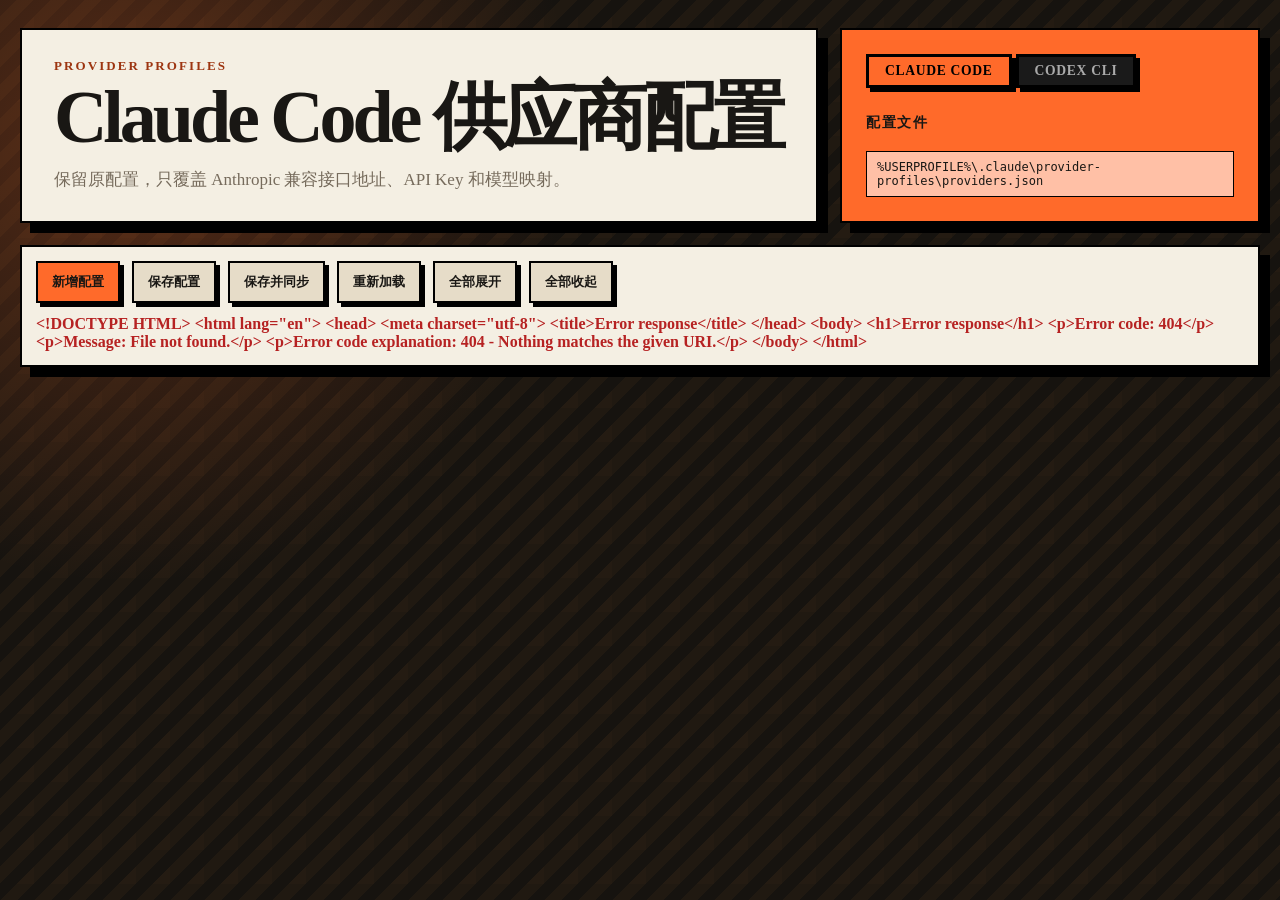
==== src/web/index.html @ 87326279 "refactor: Core + Extensions architecture — CCP and CDP as equal first-class citizens Major architect" ====
<!doctype html>
<html lang="zh-CN">
<head>
  <meta charset="utf-8">
  <meta name="viewport" content="width=device-width, initial-scale=1">
  <title>Provider Profiles</title>
  <link rel="stylesheet" href="./styles.css">
</head>
<body>
  <main class="shell">
    <section class="hero">
      <div>
        <p class="eyebrow">Provider Profiles</p>
        <h1 id="tool-title">Claude Code 供应商配置</h1>
        <p class="summary" id="tool-summary">
          保留原配置，只覆盖接口地址、API Key 和模型。新增供应商后，保存并运行同步。
        </p>
      </div>
      <div class="hero-card">
        <nav class="tool-tabs" id="tool-tabs">
          <button class="tab active" data-tool="claude">Claude Code</button>
          <button class="tab" data-tool="codex">Codex CLI</button>
        </nav>
        <span>配置文件</span>
        <code id="config-path">loading...</code>
      </div>
    </section>

    <section class="toolbar">
      <button id="add-profile" class="primary">新增配置</button>
      <button id="save-config">保存配置</button>
      <button id="save-sync-config">保存并同步</button>
      <button id="reload-config">重新加载</button>
      <button id="expand-all">全部展开</button>
      <button id="collapse-all">全部收起</button>
      <span id="status" class="status"></span>
    </section>

    <section id="profiles" class="profiles" aria-live="polite"></section>

    <!-- Claude profile template -->
    <template id="template-claude">
      <article class="profile-card">
        <header class="profile-head">
          <button data-action="toggle" class="profile-toggle" type="button" aria-expanded="false">
            <span data-summary-name></span>
            <span data-summary-meta></span>
          </button>
          <div class="card-actions">
            <button data-action="copy" type="button">复制</button>
            <button data-action="remove" class="danger" type="button">删除</button>
          </div>
        </header>
        <div class="profile-body">
          <div class="grid">
            <label>配置 ID<input data-field="id" class="profile-id" placeholder="profile_id"></label>
            <label>显示名称<input data-field="displayName" placeholder="供应商显示名"></label>
            <label>快捷命令<input data-field="shortcut" placeholder="xxx-claude"></label>
            <label class="wide">接口地址<input data-field="baseUrl" placeholder="https://example.com/anthropic"></label>
            <label>鉴权方式<select data-field="authEnv">
              <option value="ANTHROPIC_AUTH_TOKEN">ANTHROPIC_AUTH_TOKEN</option>
              <option value="ANTHROPIC_API_KEY">ANTHROPIC_API_KEY</option>
            </select></label>
            <label>API Key<input data-field="apiKey" type="password" autocomplete="off" placeholder="可直接填，也可用下方环境变量"></label>
            <label>API Key 环境变量<input data-field="apiKeyEnv" placeholder="XXX_CLAUDE_API_KEY"></label>
            <label>API Key 文件<input data-field="apiKeyFile" placeholder="%USERPROFILE%\.keys\provider.txt"></label>
            <label>默认模型<input data-field="model" placeholder="留空则不覆盖"></label>
            <label>Haiku 模型<input data-field="haikuModel" placeholder="留空则不覆盖"></label>
            <label>Sonnet 模型<input data-field="sonnetModel" placeholder="留空则不覆盖"></label>
            <label>Opus 模型<input data-field="opusModel" placeholder="留空则不覆盖"></label>
            <label>CLI 默认模型<input data-field="cliModel" placeholder="--model 默认值"></label>
            <label class="wide">extraEnv JSON<textarea data-field="extraEnv" rows="2" placeholder='{"CLAUDE_CODE_DISABLE_NONESSENTIAL_TRAFFIC":"1"}'></textarea></label>
          </div>
          <footer><code data-preview></code></footer>
        </div>
      </article>
    </template>

    <!-- Codex profile template -->
    <template id="template-codex">
      <article class="profile-card">
        <header class="profile-head">
          <button data-action="toggle" class="profile-toggle" type="button" aria-expanded="false">
            <span data-summary-name></span>
            <span data-summary-meta></span>
          </button>
          <div class="card-actions">
            <button data-action="copy" type="button">复制</button>
            <button data-action="remove" class="danger" type="button">删除</button>
          </div>
        </header>
        <div class="profile-body">
          <div class="grid">
            <label>配置 ID<input data-field="id" class="profile-id" placeholder="profile_id"></label>
            <label>显示名称<input data-field="displayName" placeholder="供应商显示名"></label>
            <label>快捷命令<input data-field="shortcut" placeholder="xxx-codex"></label>
            <label class="wide">接口地址<input data-field="baseUrl" placeholder="https://example.com/v1"></label>
            <label>API Key<input data-field="apiKey" type="password" autocomplete="off" placeholder="可直接填，也可用下方环境变量"></label>
            <label>API Key 环境变量<input data-field="apiKeyEnv" placeholder="XXX_CODEX_API_KEY"></label>
            <label>API Key 文件<input data-field="apiKeyFile" placeholder="%USERPROFILE%\.keys\provider.txt"></label>
            <label>默认模型<input data-field="model" placeholder="供应商模型名"></label>
            <label>上下文窗口<input data-field="modelContextWindow" placeholder="1000000"></label>
            <label>推理强度<input data-field="modelReasoningEffort" placeholder="high / xhigh / max"></label>
            <label>推理摘要<input data-field="modelReasoningSummary" placeholder="auto / concise"></label>
            <label>输出冗长度<input data-field="modelVerbosity" placeholder="low / medium / high"></label>
            <label>WebSocket<select data-field="supportsWebsockets">
              <option value="">默认</option>
              <option value="true">true</option>
              <option value="false">false</option>
            </select></label>
            <label>请求重试次数<input data-field="requestMaxRetries" placeholder="3"></label>
            <label>流重试次数<input data-field="streamMaxRetries" placeholder="10"></label>
            <label>流空闲超时(ms)<input data-field="streamIdleTimeoutMs" placeholder="300000"></label>
            <label class="wide">queryParams JSON<textarea data-field="queryParams" rows="2" placeholder='{"api-version":"2025-04-01-preview"}'></textarea></label>
            <label class="wide">httpHeaders JSON<textarea data-field="httpHeaders" rows="2" placeholder='{"X-Title":"Codex CLI"}'></textarea></label>
            <label class="wide">envHttpHeaders JSON<textarea data-field="envHttpHeaders" rows="2" placeholder='{"X-Api-Key":"ENV_KEY_NAME"}'></textarea></label>
            <label class="wide">extraEnv JSON<textarea data-field="extraEnv" rows="2" placeholder='{"HTTP_PROXY":"http://127.0.0.1:7897"}'></textarea></label>
          </div>
          <footer><code data-preview></code></footer>
        </div>
      </article>
    </template>
  </main>

  <script src="./app.js"></script>
</body>
</html>
---- src/web/styles.css ----
:root {
  --bg: #11110f;
  --panel: #f4efe3;
  --panel-2: #e6dcc8;
  --ink: #191714;
  --muted: #766b5c;
  --line: #332d24;
  --accent: #ff6a2a;
  --accent-dark: #9d3511;
  --danger: #b62222;
  --shadow: 10px 10px 0 #000;
}

* {
  box-sizing: border-box;
}

body {
  margin: 0;
  min-height: 100vh;
  color: var(--ink);
  background:
    radial-gradient(circle at 10% 15%, rgba(255, 106, 42, .28), transparent 28rem),
    linear-gradient(135deg, #16130f 0 25%, #201911 25% 50%, #16130f 50% 75%, #241b12 75%);
  background-size: auto, 34px 34px;
  font-family: ui-serif, Georgia, "Times New Roman", "Microsoft YaHei", serif;
}

.shell {
  width: min(1240px, calc(100% - 36px));
  margin: 0 auto;
  padding: 28px 0 54px;
}

.hero {
  display: grid;
  grid-template-columns: 1fr minmax(280px, 420px);
  gap: 22px;
  align-items: stretch;
}

.hero > div,
.toolbar,
.profile-card {
  border: 2px solid #000;
  background: var(--panel);
  box-shadow: var(--shadow);
}

.hero > div:first-child {
  padding: 28px 32px;
}

.eyebrow {
  margin: 0 0 10px;
  color: var(--accent-dark);
  font-size: 13px;
  font-weight: 900;
  letter-spacing: .16em;
  text-transform: uppercase;
}

h1 {
  margin: 0;
  font-size: clamp(38px, 6vw, 74px);
  line-height: .9;
  letter-spacing: -0.055em;
}

.summary {
  max-width: 780px;
  margin: 16px 0 0;
  color: var(--muted);
  font-size: 17px;
  line-height: 1.55;
}

.hero-card {
  display: flex;
  flex-direction: column;
  justify-content: space-between;
  padding: 24px;
  background: var(--accent) !important;
}

.hero-card span {
  font-size: 14px;
  font-weight: 900;
  letter-spacing: .12em;
}

code {
  display: inline-block;
  max-width: 100%;
  overflow-wrap: anywhere;
  border: 1px solid #000;
  background: rgba(255, 255, 255, .58);
  padding: 8px 10px;
  font-family: "Cascadia Code", Consolas, monospace;
  font-size: 12px;
}

.toolbar {
  display: flex;
  gap: 12px;
  align-items: center;
  position: sticky;
  top: 12px;
  z-index: 10;
  margin: 22px 0;
  padding: 14px;
  flex-wrap: wrap;
}

button {
  border: 2px solid #000;
  background: var(--panel-2);
  color: var(--ink);
  padding: 10px 14px;
  font-weight: 900;
  cursor: pointer;
  box-shadow: 4px 4px 0 #000;
}

button:hover {
  transform: translate(-1px, -1px);
  box-shadow: 5px 5px 0 #000;
}

button.primary {
  background: var(--accent);
}

button.danger {
  background: #ffe1df;
  color: var(--danger);
}

.status {
  margin-left: auto;
  color: var(--muted);
  font-weight: 800;
}

.profiles {
  display: grid;
  gap: 14px;
}

.profile-card {
  padding: 0;
  overflow: hidden;
}

.profile-head {
  display: grid;
  grid-template-columns: minmax(0, 1fr) auto;
  gap: 12px;
  align-items: center;
  padding: 14px;
  background: linear-gradient(90deg, rgba(255, 106, 42, .16), rgba(255, 255, 255, 0));
}

.profile-toggle {
  display: grid;
  gap: 5px;
  min-width: 0;
  border: 0;
  background: transparent;
  box-shadow: none;
  padding: 0 0 0 28px;
  position: relative;
  text-align: left;
}

.profile-toggle:hover {
  transform: none;
  box-shadow: none;
}

.profile-toggle::before {
  content: "▾";
  position: absolute;
  left: 0;
  top: 4px;
  width: 18px;
  height: 18px;
  border: 2px solid #000;
  background: var(--accent);
  color: #000;
  font: 900 14px/14px "Cascadia Code", Consolas, monospace;
  text-align: center;
}

.collapsed .profile-toggle::before {
  content: "▸";
}

[data-summary-name] {
  overflow: hidden;
  color: var(--ink);
  font-size: 18px;
  font-weight: 950;
  letter-spacing: -.02em;
  text-overflow: ellipsis;
  white-space: nowrap;
}

[data-summary-meta] {
  overflow: hidden;
  color: var(--muted);
  font: 12px/1.35 "Cascadia Code", Consolas, "Microsoft YaHei", monospace;
  text-overflow: ellipsis;
  white-space: nowrap;
}

.card-actions {
  display: flex;
  gap: 10px;
}

.profile-body {
  border-top: 2px solid #000;
  padding: 16px;
}

.collapsed .profile-body {
  display: none;
}

.grid {
  display: grid;
  grid-template-columns: repeat(3, minmax(0, 1fr));
  gap: 12px;
}

label {
  display: grid;
  gap: 7px;
  color: var(--muted);
  font-size: 13px;
  font-weight: 900;
}

.wide {
  grid-column: 1 / -1;
}

input,
select,
textarea {
  width: 100%;
  border: 2px solid #000;
  background: #fffaf0;
  color: var(--ink);
  padding: 9px 10px;
  font: 14px/1.45 "Cascadia Code", Consolas, "Microsoft YaHei", monospace;
  outline: none;
}

input:focus,
select:focus,
textarea:focus {
  box-shadow: 0 0 0 3px var(--accent);
}

textarea {
  resize: vertical;
}

footer {
  margin-top: 14px;
}

@media (max-width: 860px) {
  .hero,
  .grid {
    grid-template-columns: 1fr;
  }

  .profile-head {
    grid-template-columns: 1fr;
  }

  .status {
    width: 100%;
  }

  .card-actions {
    flex-wrap: wrap;
  }
}

/* ===== Tool Tabs ===== */
.tool-tabs {
  display: flex;
  gap: 4px;
  margin-bottom: 8px;
}

.tool-tabs .tab {
  padding: 6px 16px;
  border: 3px solid #000;
  background: #1a1a1a;
  color: #aaa;
  font-family: inherit;
  font-weight: 700;
  font-size: 0.85rem;
  cursor: pointer;
  text-transform: uppercase;
  letter-spacing: 0.05em;
  transition: all 0.15s;
}

.tool-tabs .tab:hover {
  color: #fff;
  background: #2a2a2a;
}

.tool-tabs .tab.active {
  background: var(--accent, #ff6a2a);
  color: #000;
  border-color: #000;
}
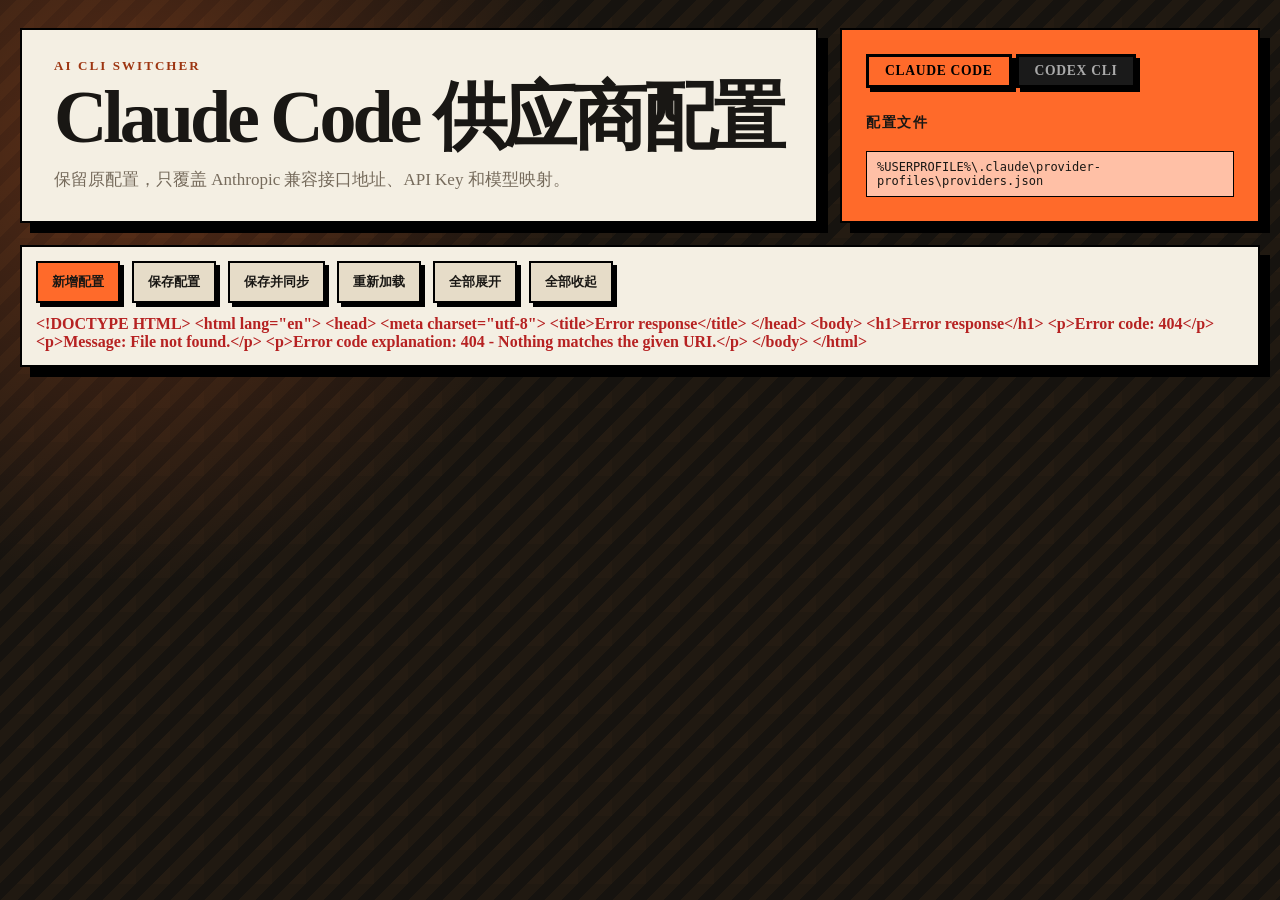
==== commit 5adc0527: "rebrand: Provider Profiles → AI CLI Switcher Rebrand the platform identity to reflect that ccp/cdp/o" ====
--- a/src/web/index.html
+++ b/src/web/index.html
@@ -3,14 +3,14 @@
 <head>
   <meta charset="utf-8">
   <meta name="viewport" content="width=device-width, initial-scale=1">
-  <title>Provider Profiles</title>
+  <title>AI CLI Switcher</title>
   <link rel="stylesheet" href="./styles.css">
 </head>
 <body>
   <main class="shell">
     <section class="hero">
       <div>
-        <p class="eyebrow">Provider Profiles</p>
+        <p class="eyebrow">AI CLI Switcher</p>
         <h1 id="tool-title">Claude Code 供应商配置</h1>
         <p class="summary" id="tool-summary">
           保留原配置，只覆盖接口地址、API Key 和模型。新增供应商后，保存并运行同步。
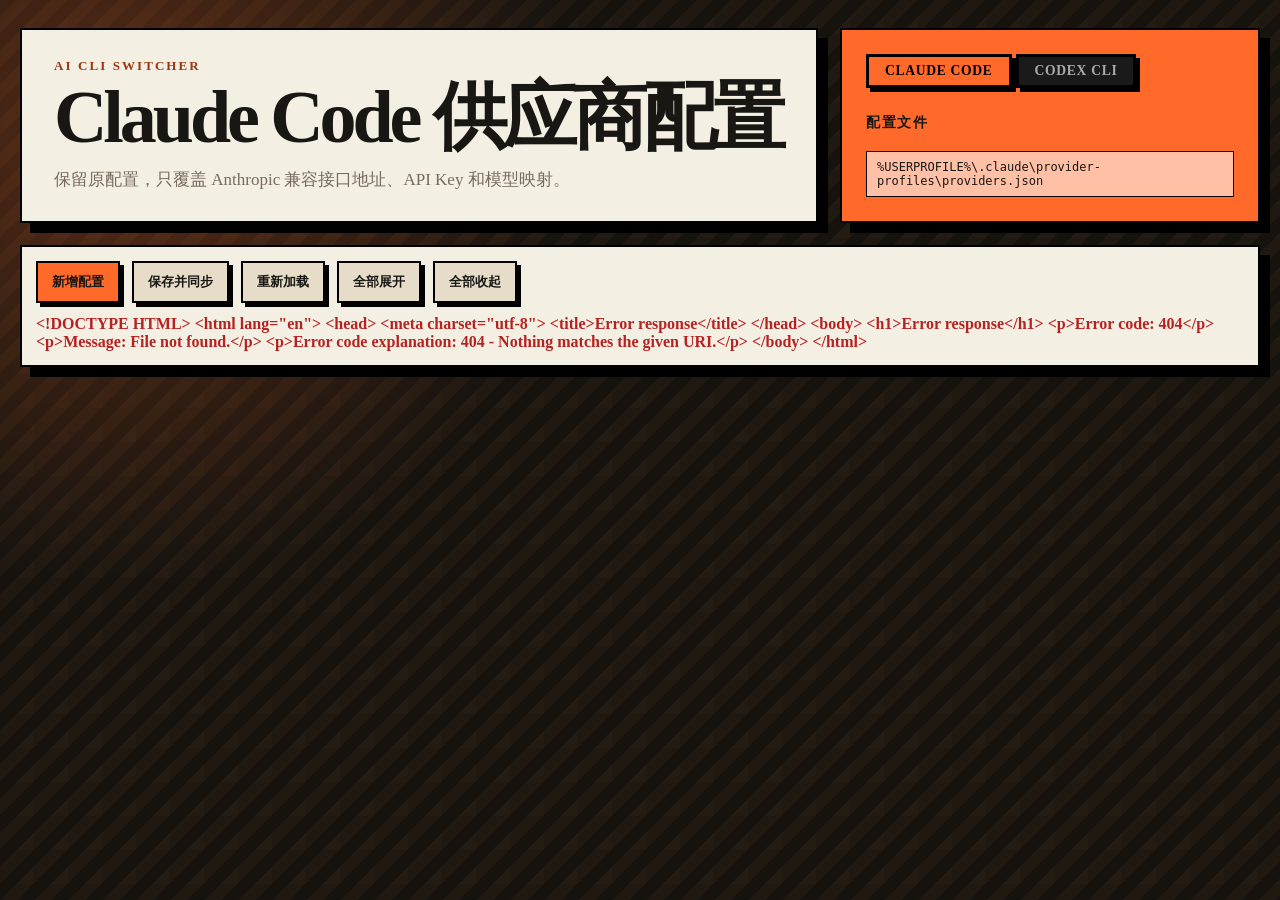
==== commit 57bf0310: "feat: Web UI 保存配置后自动同步快捷命令 - PUT /api/{tool}/config 写完文件后立即调用 syncScript，把 syncOutput   加进响应；sync 失败" ====
--- a/src/web/index.html
+++ b/src/web/index.html
@@ -28,8 +28,7 @@
 
     <section class="toolbar">
       <button id="add-profile" class="primary">新增配置</button>
-      <button id="save-config">保存配置</button>
-      <button id="save-sync-config">保存并同步</button>
+      <button id="save-config">保存并同步</button>
       <button id="reload-config">重新加载</button>
       <button id="expand-all">全部展开</button>
       <button id="collapse-all">全部收起</button>
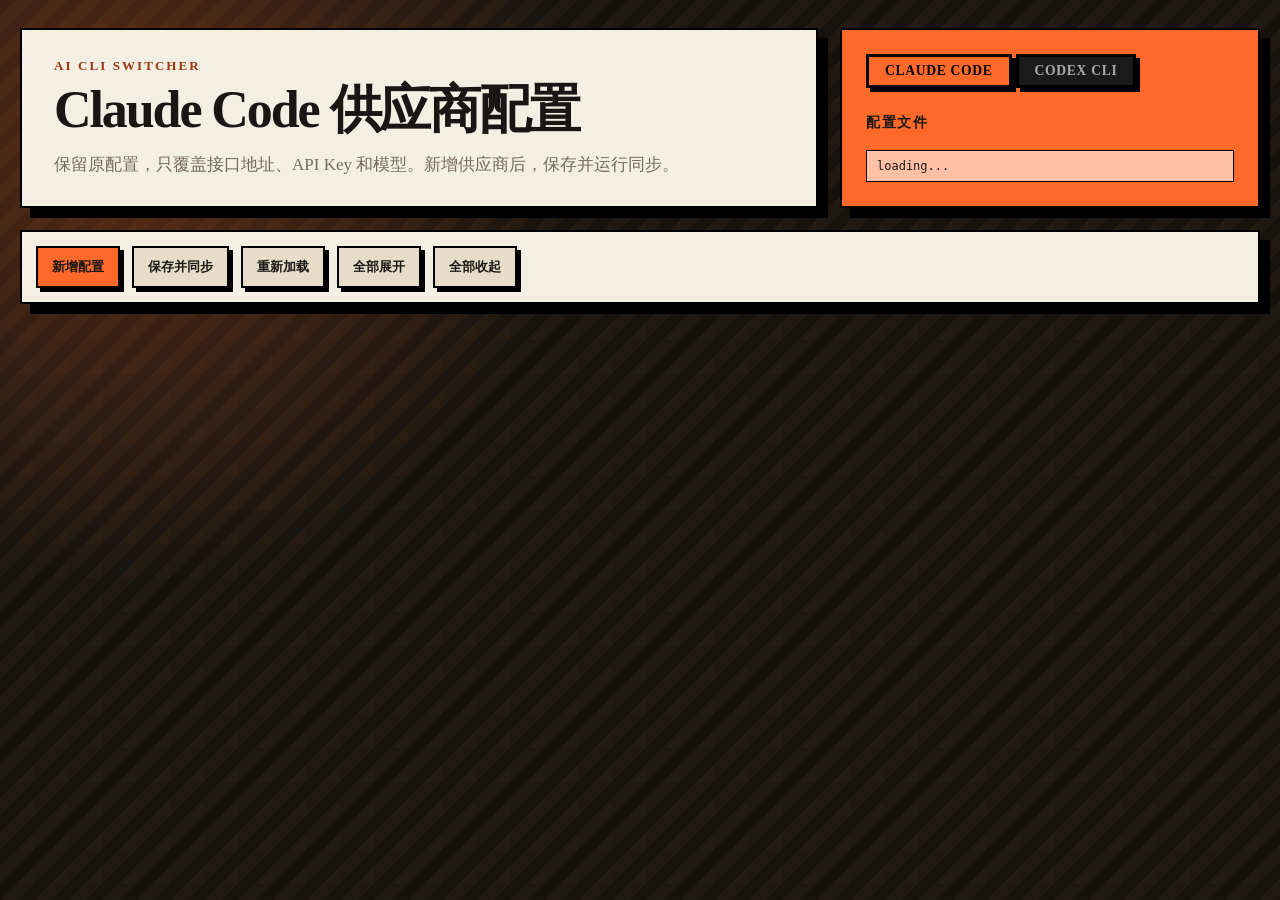
==== commit 07fd8632: "fix: Web UI 三处体验问题 1. mi-claude 冲突报错重现 — 浏览器强缓存旧 app.js，即便 server    发 no-store 头也可能命中磁盘缓存。给 index.h" ====
--- a/src/web/index.html
+++ b/src/web/index.html
@@ -121,6 +121,6 @@
     </template>
   </main>
 
-  <script src="./app.js"></script>
+  <script src="./app.js?v=2.3"></script>
 </body>
 </html>
--- a/src/web/styles.css
+++ b/src/web/styles.css
@@ -62,9 +62,11 @@
 
 h1 {
   margin: 0;
-  font-size: clamp(38px, 6vw, 74px);
-  line-height: .9;
-  letter-spacing: -0.055em;
+  font-size: clamp(28px, 4.2vw, 52px);
+  line-height: 1;
+  letter-spacing: -0.04em;
+  text-wrap: balance;
+  word-break: keep-all;
 }
 
 .summary {
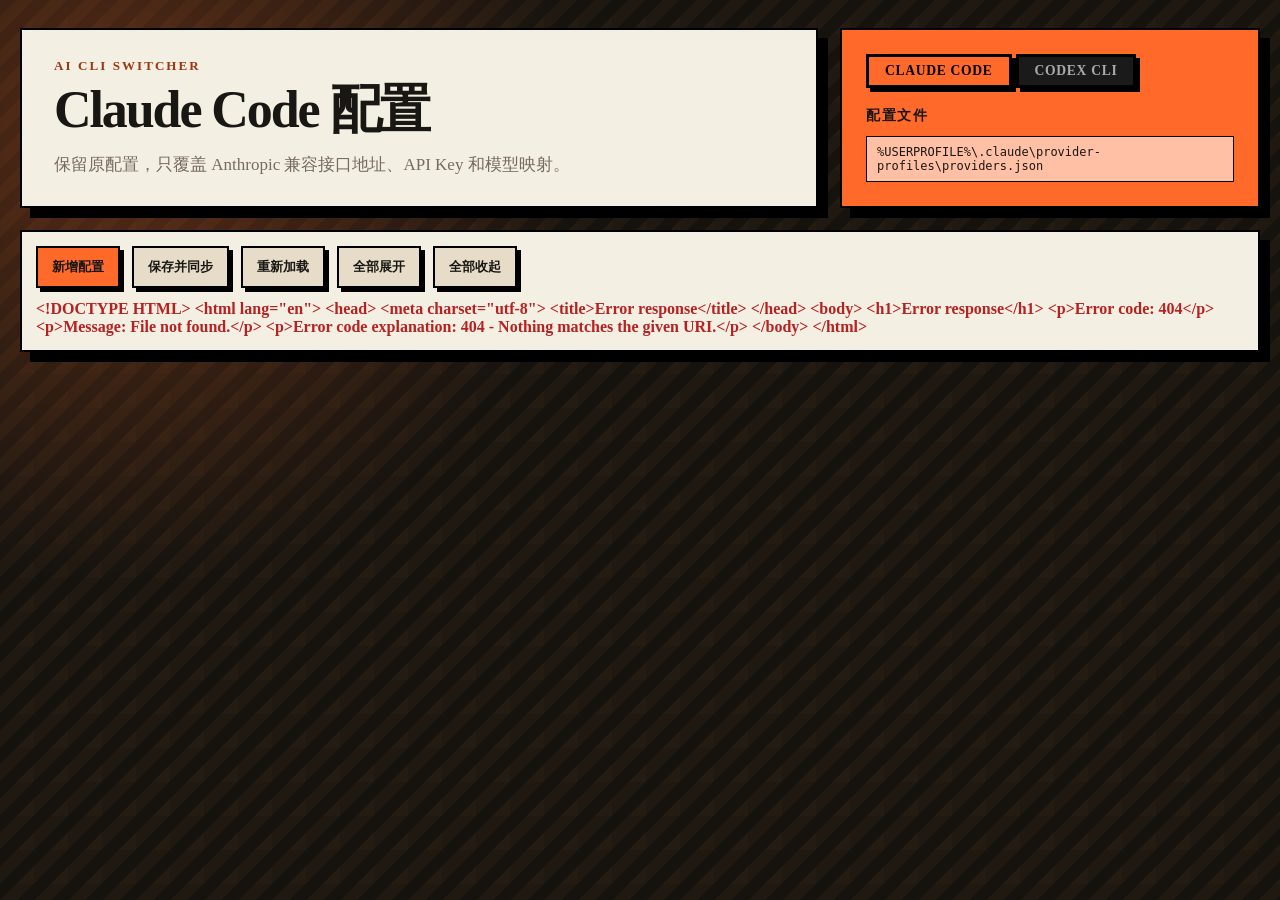
==== commit 02b00cd8: "fix: switchTool 提前 return 导致初始化页面空白 + 标题永远 loading 上次提交（"Web UI 三处体验问题"）在 switchTool 入口加了 \`if (tool" ====
--- a/src/web/index.html
+++ b/src/web/index.html
@@ -121,6 +121,6 @@
     </template>
   </main>
 
-  <script src="./app.js?v=2.3"></script>
+  <script src="./app.js?v=2.4"></script>
 </body>
 </html>
